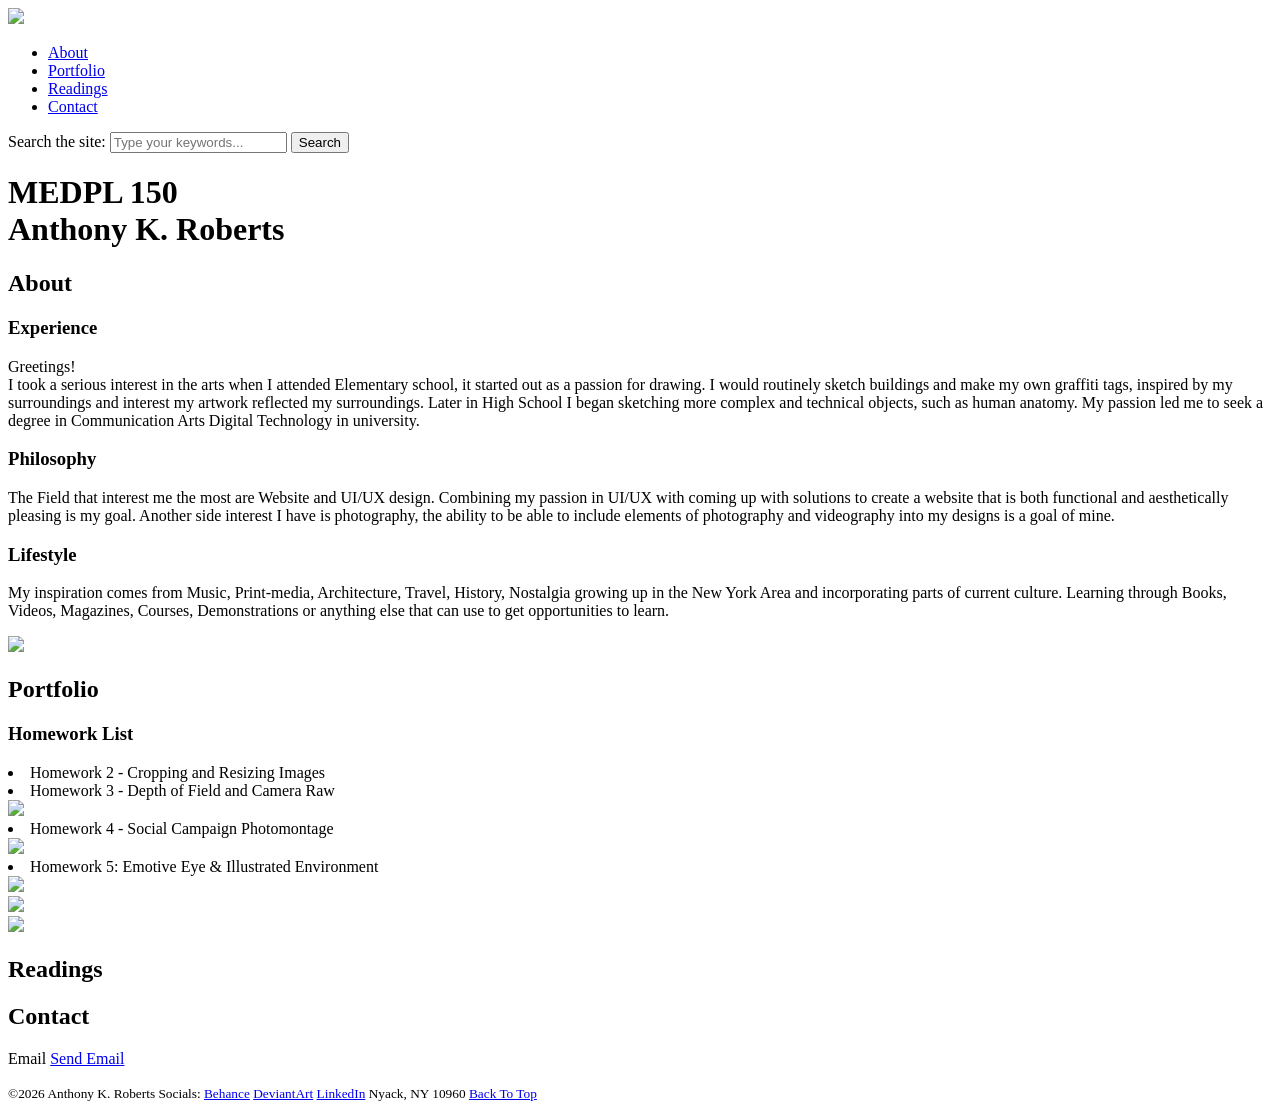
==== index.html @ c2a688b5 "Add files via upload" ====
<!DOCTYPE html>
<html lang="en">
<head>
    <meta charset="UTF-8">
    <meta name="viewport" content="width=device-width, initial-scale=1.0">
    <meta name="author" content="Anthony K. Roberts">
    <title>Anthony Roberts Webpage</title>
</head>
<body>
    <header>
        <img src="images/MEDPL150-logo.png">
        <nav>
            <ul>
                <li><a href="#about">About</a></li>
                <li><a href="#portfolio">Portfolio</a></li>
                <li><a href="#readings">Readings</a></li>
                <li><a href="#contact">Contact</a></li>
            </ul>
        </nav>
        <search>
            <form action="/search" method="GET">
                <label for="site-search">Search the site:</label>
                <input type="search" id="site-search" name="q" placeholder="Type your keywords..." required>
                <button type="submit">Search</button>
            </form>
        </search>
    </header>
        <h1>MEDPL 150 <br> Anthony K. Roberts</h1>
            <h2 id="about">About</h2>
                <h3>Experience</h3>
                <p>Greetings! <br> I took a serious interest in the arts when I attended Elementary school, it started out as a passion for drawing. I would routinely sketch buildings and make my own graffiti tags, inspired by my surroundings and interest my artwork reflected my surroundings. Later in High School I began sketching more complex and technical objects, such as human anatomy. My passion led me to seek a degree in Communication Arts Digital Technology in university.</p>
                <h3>Philosophy</h3>
                <p>The Field that interest me the most are Website and UI/UX design. Combining my passion in UI/UX with coming up with solutions to create a website that is both functional and aesthetically pleasing is my goal. Another side interest I have is photography, the ability to be able to include elements of photography and videography into my designs is a goal of mine.</p>
                <h3>Lifestyle</h3>
                <p>My inspiration comes from Music, Print-media, Architecture, Travel, History, Nostalgia growing up in the New York Area and incorporating parts of current culture. Learning through Books, Videos, Magazines, Courses, Demonstrations or anything else that can use to get opportunities to learn.</p>
                <img src="images/Profile-Pic_1.jpg" width="" height="">
            <h2 id="portfolio">Portfolio</h2>
                <h3>Homework List</h3>
                <li>Homework 2 - Cropping and Resizing Images</li>  <!--link to homework2.html-->
                <li>Homework 3 - Depth of Field and Camera Raw</li>
                <img src="images/camera-raw-blur_1.jpg" width="" height=""><br>
                <li>Homework 4 - Social Campaign Photomontage</li>
                <img src="images/photomontage-redo.jpg" width="" height=""><br>
                <li>Homework 5: Emotive Eye & Illustrated Environment</li>
                <img src="images/eye.jpg" width="" height=""><br>
                <img src="images/IMG_1920x1080_1.jpg" width="" height=""><br>
                <img src="images/illustrated-enviornment_1.jpg" width="" height=""><br>
            <h2 id="readings">Readings</h2>
            <h2 id="contact">Contact</h2>
                <p>Email <a href="mailto:kieron.roberts21@myhunter.cuny.edu">Send Email</a></p>
    <footer>
        <small> ©2026 Anthony K. Roberts Socials: <a href="https://www.behance.net/kieronroberts">Behance</a> <a href="https://www.deviantart.com/">DeviantArt</a> <a href="https://www.linkedin.com/in/kieronroberts">LinkedIn</a> Nyack, NY 10960 <a href="#top">Back To Top</a></small>
    </footer>
</body>
</html>
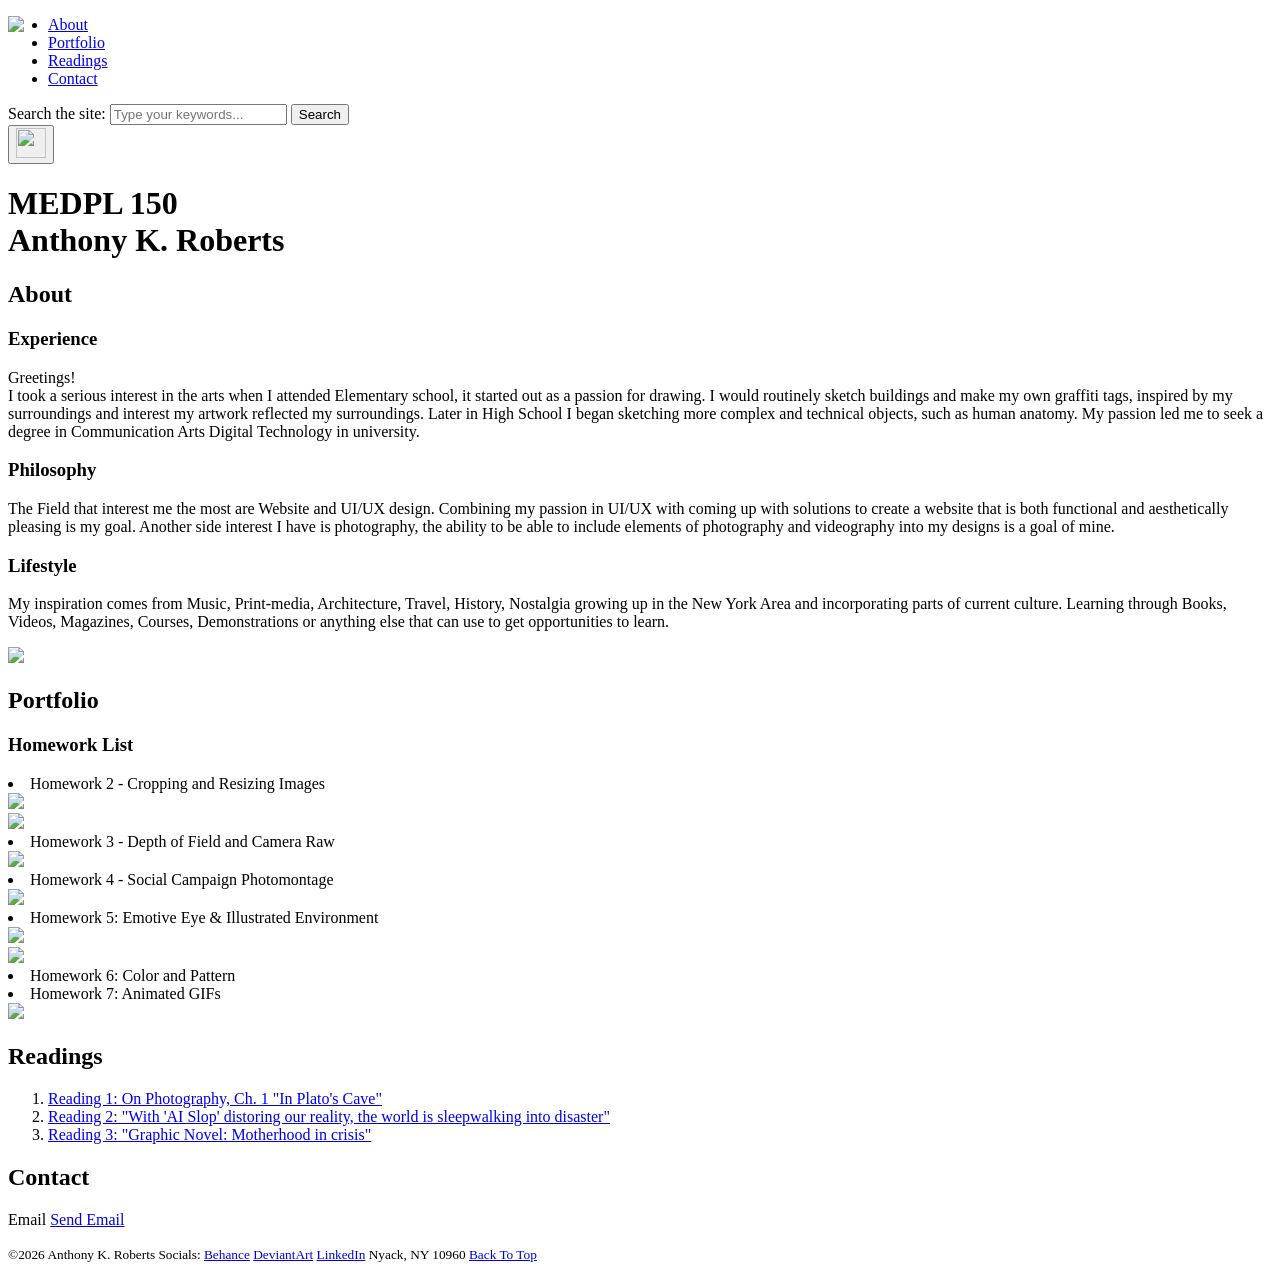
==== commit 1f94a977: "Add files via upload" ====
--- a/index.html
+++ b/index.html
@@ -4,11 +4,12 @@
     <meta charset="UTF-8">
     <meta name="viewport" content="width=device-width, initial-scale=1.0">
     <meta name="author" content="Anthony K. Roberts">
+    <link rel="stylesheet" href="style.css"/>
     <title>Anthony Roberts Webpage</title>
 </head>
 <body>
     <header>
-        <img src="images/MEDPL150-logo.png">
+        <img src="images/MEDPL150-logo.png" style="float:left;">
         <nav>
             <ul>
                 <li><a href="#about">About</a></li>
@@ -24,6 +25,7 @@
                 <button type="submit">Search</button>
             </form>
         </search>
+        <button onclick="topFunction()" id="myBtn" title="Go to top"><img src="images/chevron-top.png" width="30" height="30"></button>
     </header>
         <h1>MEDPL 150 <br> Anthony K. Roberts</h1>
             <h2 id="about">About</h2>
@@ -36,16 +38,26 @@
                 <img src="images/Profile-Pic_1.jpg" width="" height="">
             <h2 id="portfolio">Portfolio</h2>
                 <h3>Homework List</h3>
-                <li>Homework 2 - Cropping and Resizing Images</li>  <!--link to homework2.html-->
+                <li>Homework 2 - Cropping and Resizing Images</li>
+                <img src="images/IMG_5x7.jpg" width="" height=""><br>
+                <img src="images/IMG_1920x1080_1.jpg" width="" height=""><br>
                 <li>Homework 3 - Depth of Field and Camera Raw</li>
                 <img src="images/camera-raw-blur_1.jpg" width="" height=""><br>
                 <li>Homework 4 - Social Campaign Photomontage</li>
                 <img src="images/photomontage-redo.jpg" width="" height=""><br>
                 <li>Homework 5: Emotive Eye & Illustrated Environment</li>
                 <img src="images/eye.jpg" width="" height=""><br>
-                <img src="images/IMG_1920x1080_1.jpg" width="" height=""><br>
                 <img src="images/illustrated-enviornment_1.jpg" width="" height=""><br>
+                <li>Homework 6: Color and Pattern</li>
+                <li>Homework 7: Animated GIFs</li>
+                <img src="images/Eye-blink-Recovered.gif"><br>
             <h2 id="readings">Readings</h2>
+                <ol>
+                    <li><a href="Week1-HW.html">Reading 1: On Photography, Ch. 1 "In Plato's Cave"</a></li>
+                    <li><a href="Week2-HW.html">Reading 2: "With 'AI Slop' distoring our reality, the world is sleepwalking into disaster"</a></li>
+                    <li><a href="Week3-HW.html">Reading 3: "Graphic Novel: Motherhood in crisis"</a></li>
+                    
+               </ol>
             <h2 id="contact">Contact</h2>
                 <p>Email <a href="mailto:kieron.roberts21@myhunter.cuny.edu">Send Email</a></p>
     <footer>
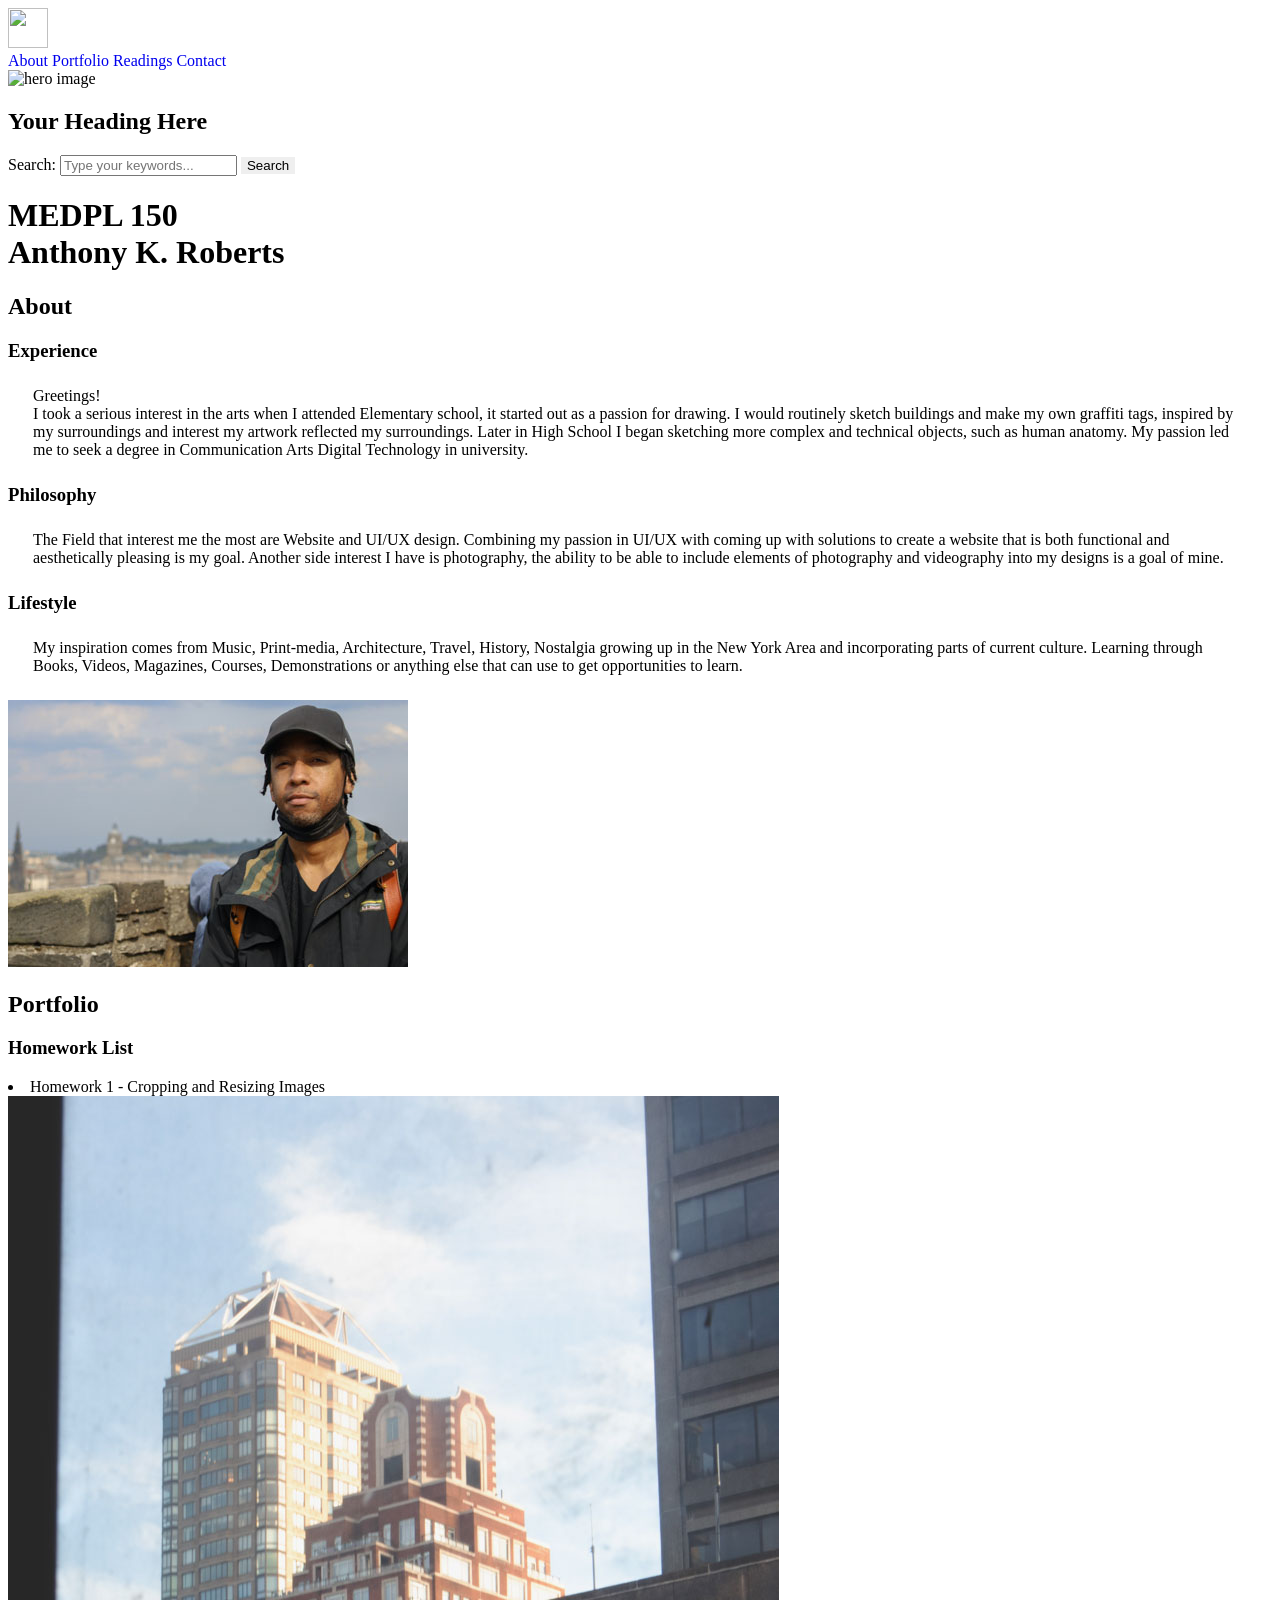
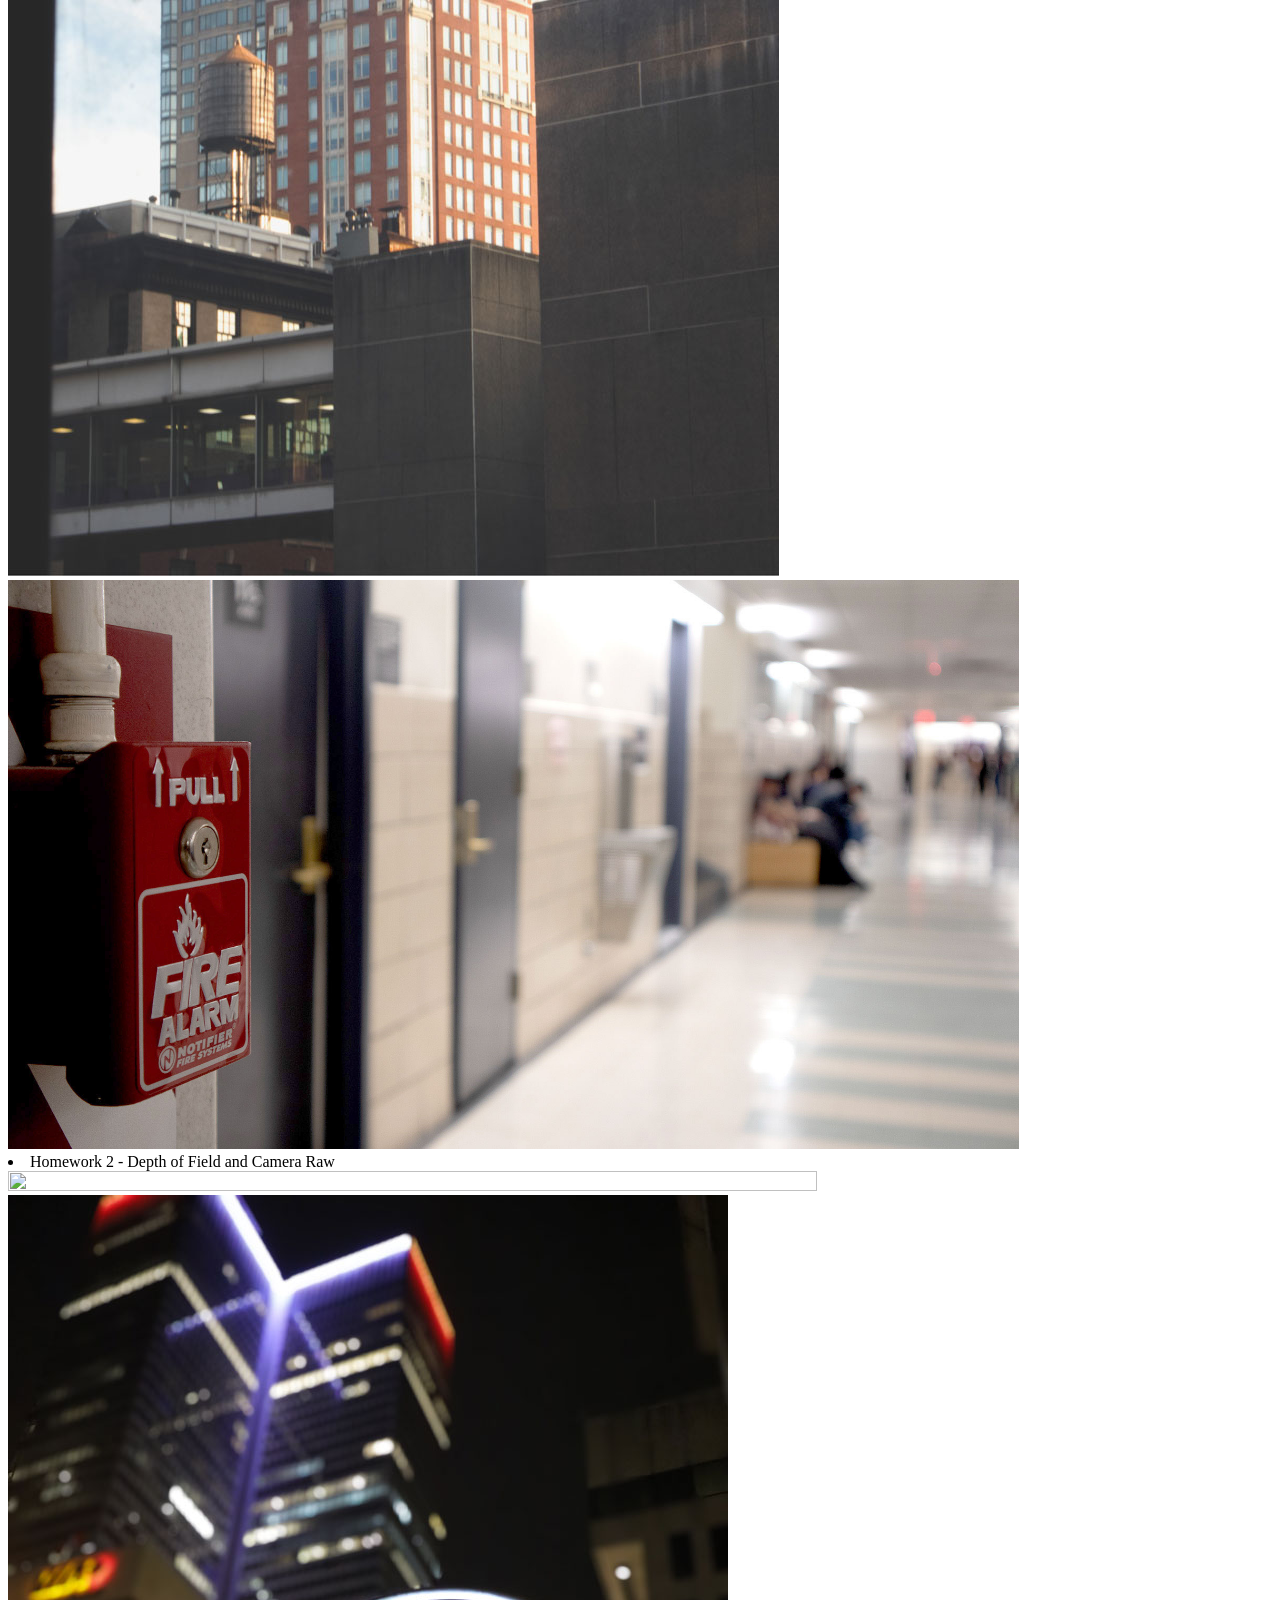
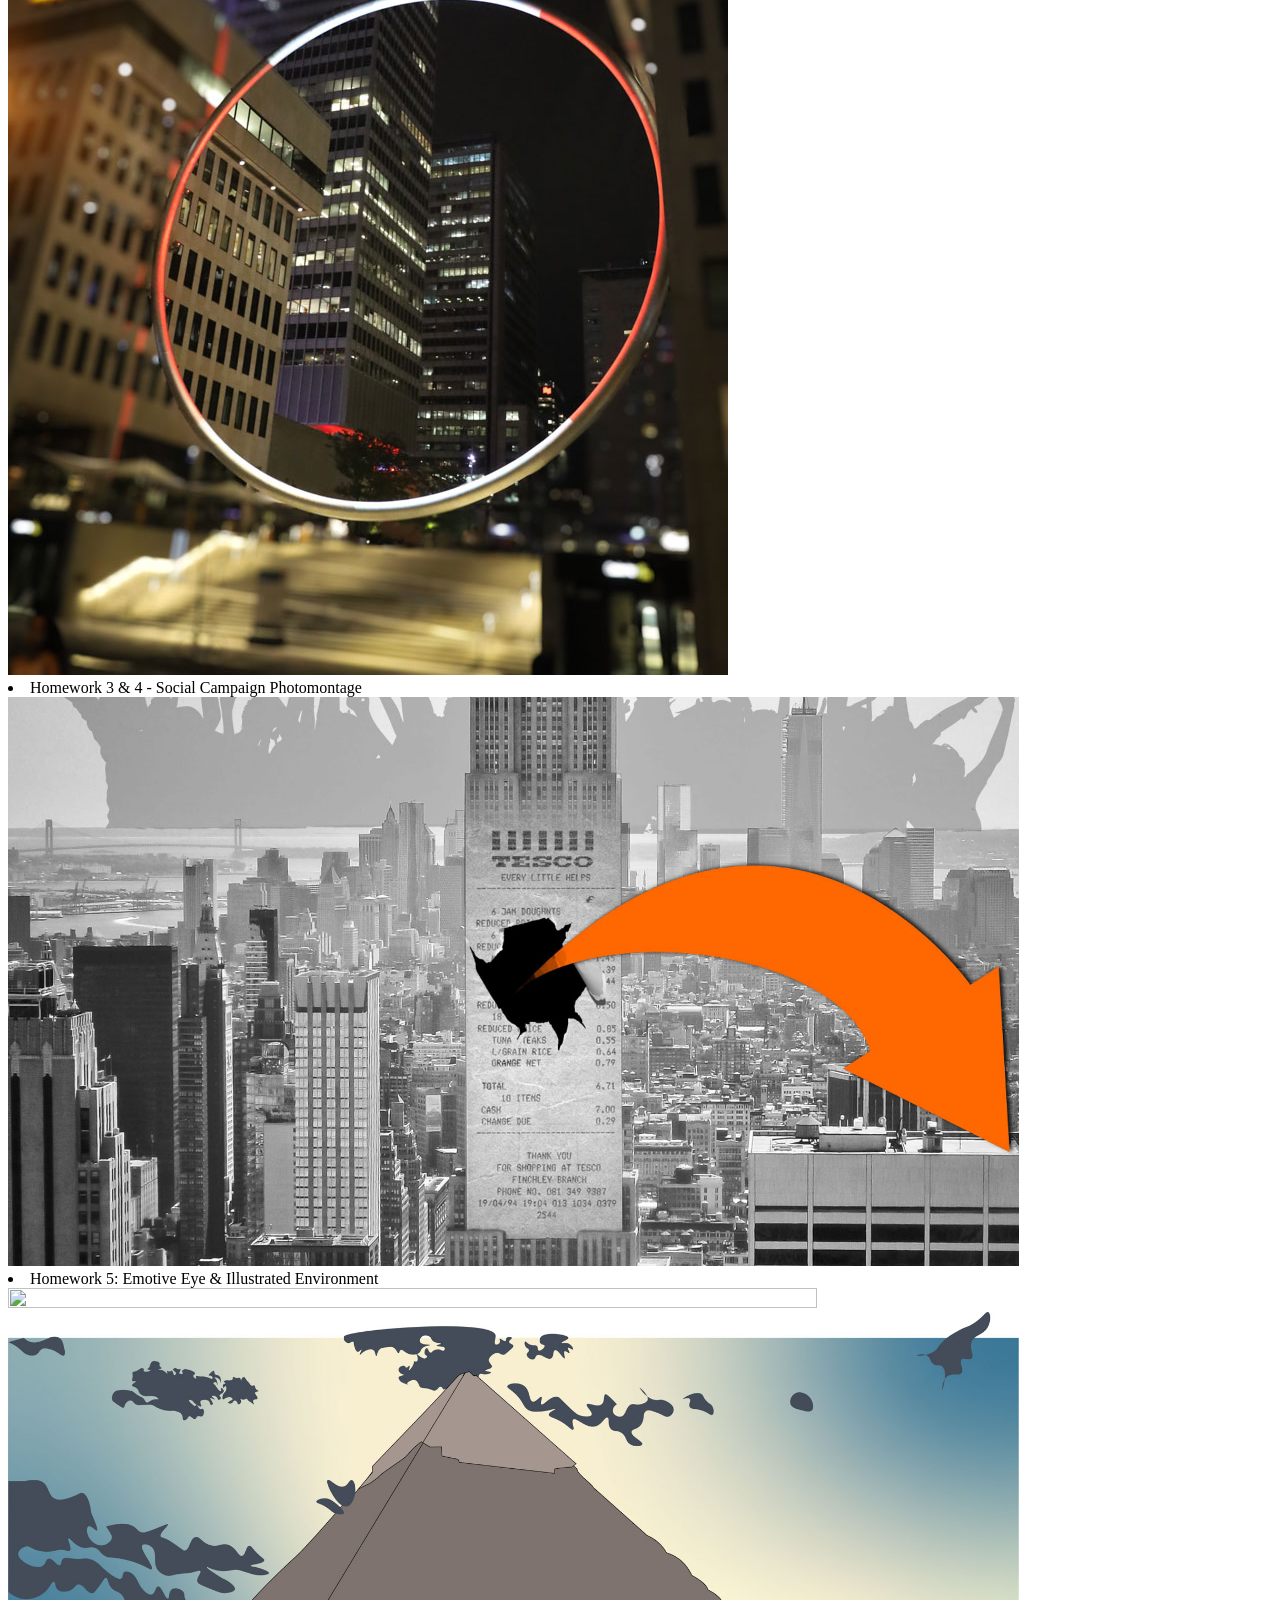
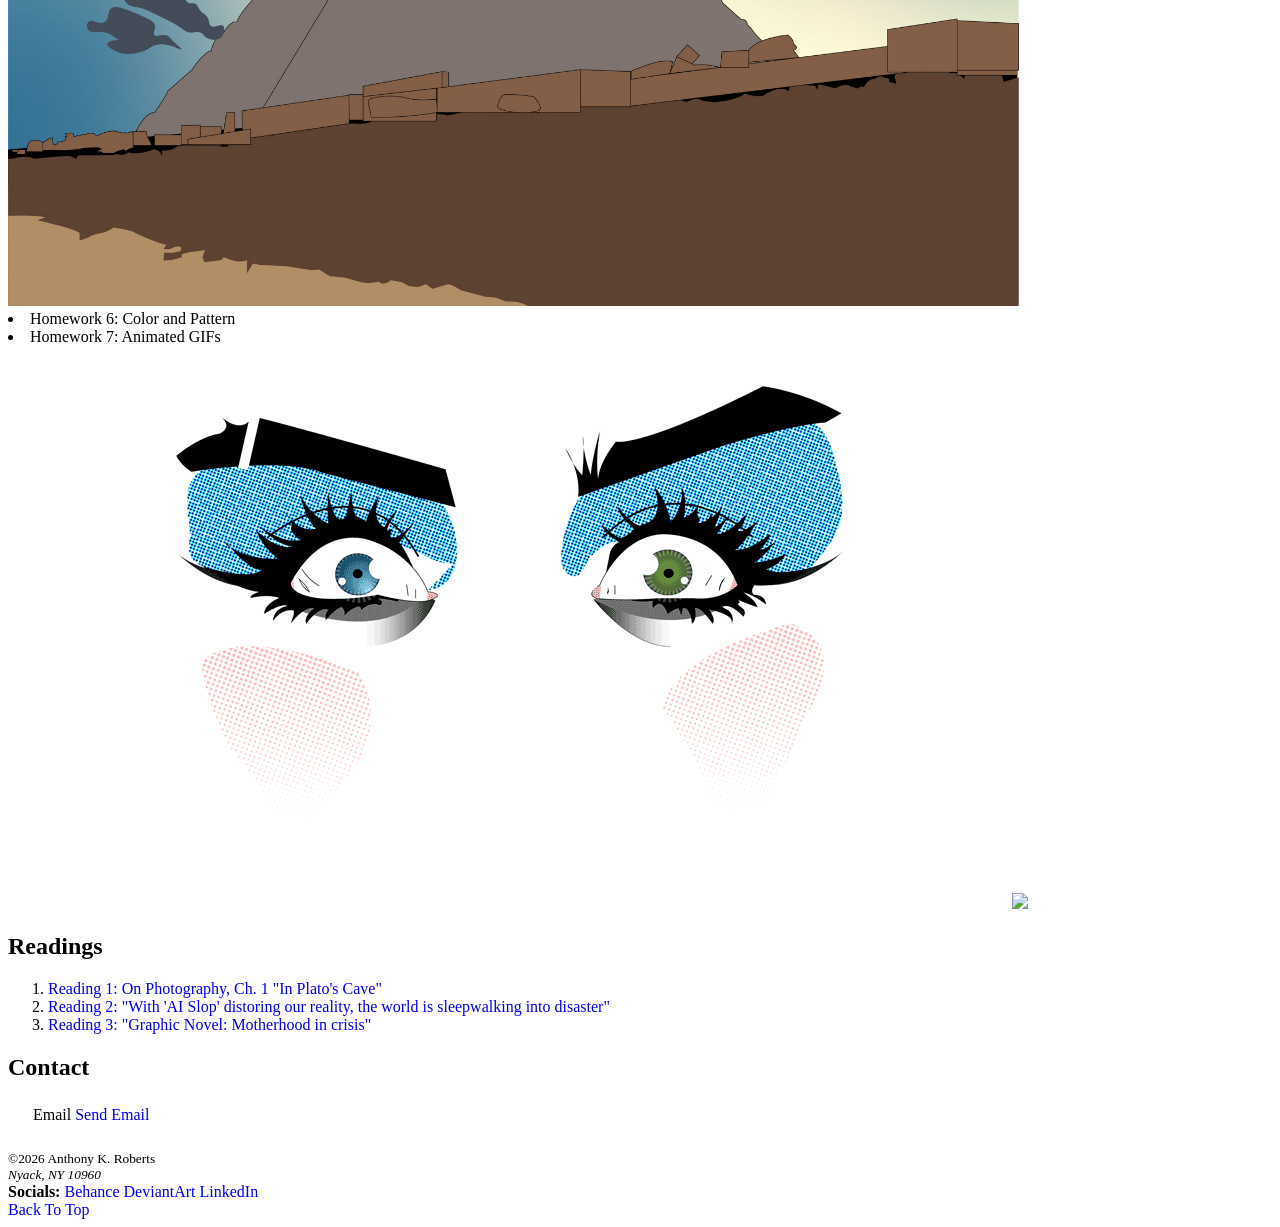
==== commit 287f4aa4: "Add files via upload" ====
--- a/index.html
+++ b/index.html
@@ -5,52 +5,72 @@
     <meta name="viewport" content="width=device-width, initial-scale=1.0">
     <meta name="author" content="Anthony K. Roberts">
     <link rel="stylesheet" href="style.css"/>
-    <title>Anthony Roberts Webpage</title>
+    <title>Anthony Roberts MEDPL 150</title>
 </head>
 <body>
-    <header>
-        <img src="images/MEDPL150-logo.png" style="float:left;">
-        <nav>
-            <ul>
-                <li><a href="#about">About</a></li>
-                <li><a href="#portfolio">Portfolio</a></li>
-                <li><a href="#readings">Readings</a></li>
-                <li><a href="#contact">Contact</a></li>
-            </ul>
-        </nav>
+    <header class="main-header">
+            <img src="images/logo-letter.svg" width="40px" height="40px">
+            <nav>
+                <ul>
+                    <li><a href="#about">About</a></li>
+                    <li><a href="#portfolio">Portfolio</a></li>
+                    <li><a href="#readings">Readings</a></li>
+                    <li><a href="#contact">Contact</a></li>
+                </ul>
+            </nav>
+        <div class="hero-container">
+            <img src="your-image.jpg" alt="hero image" class="bg-image">
+                <div class="overlay-text">
+                    <h2>Your Heading Here</h2>
+                </div>
+        </div>
         <search>
             <form action="/search" method="GET">
-                <label for="site-search">Search the site:</label>
+                <label for="site-search">Search:</label>
                 <input type="search" id="site-search" name="q" placeholder="Type your keywords..." required>
                 <button type="submit">Search</button>
             </form>
         </search>
-        <button onclick="topFunction()" id="myBtn" title="Go to top"><img src="images/chevron-top.png" width="30" height="30"></button>
     </header>
-        <h1>MEDPL 150 <br> Anthony K. Roberts</h1>
-            <h2 id="about">About</h2>
-                <h3>Experience</h3>
-                <p>Greetings! <br> I took a serious interest in the arts when I attended Elementary school, it started out as a passion for drawing. I would routinely sketch buildings and make my own graffiti tags, inspired by my surroundings and interest my artwork reflected my surroundings. Later in High School I began sketching more complex and technical objects, such as human anatomy. My passion led me to seek a degree in Communication Arts Digital Technology in university.</p>
-                <h3>Philosophy</h3>
-                <p>The Field that interest me the most are Website and UI/UX design. Combining my passion in UI/UX with coming up with solutions to create a website that is both functional and aesthetically pleasing is my goal. Another side interest I have is photography, the ability to be able to include elements of photography and videography into my designs is a goal of mine.</p>
-                <h3>Lifestyle</h3>
-                <p>My inspiration comes from Music, Print-media, Architecture, Travel, History, Nostalgia growing up in the New York Area and incorporating parts of current culture. Learning through Books, Videos, Magazines, Courses, Demonstrations or anything else that can use to get opportunities to learn.</p>
-                <img src="images/Profile-Pic_1.jpg" width="" height="">
-            <h2 id="portfolio">Portfolio</h2>
-                <h3>Homework List</h3>
-                <li>Homework 2 - Cropping and Resizing Images</li>
-                <img src="images/IMG_5x7.jpg" width="" height=""><br>
-                <img src="images/IMG_1920x1080_1.jpg" width="" height=""><br>
-                <li>Homework 3 - Depth of Field and Camera Raw</li>
-                <img src="images/camera-raw-blur_1.jpg" width="" height=""><br>
-                <li>Homework 4 - Social Campaign Photomontage</li>
-                <img src="images/photomontage-redo.jpg" width="" height=""><br>
-                <li>Homework 5: Emotive Eye & Illustrated Environment</li>
-                <img src="images/eye.jpg" width="" height=""><br>
-                <img src="images/illustrated-enviornment_1.jpg" width="" height=""><br>
-                <li>Homework 6: Color and Pattern</li>
-                <li>Homework 7: Animated GIFs</li>
-                <img src="images/Eye-blink-Recovered.gif"><br>
+     <button onclick="topFunction()" id="myBtn" title="Go to top"><img src="images/chevron-top.png" width="30" height="30"></button>
+        <script>
+        let mybutton = document.getElementById("myBtn");
+        window.onscroll = function() {scrollFunction()};
+        function scrollFunction() {if (document.body.scrollTop > 20 || document.documentElement.scrollTop > 20) {mybutton.style.display = "block";
+        } else { mybutton.style.display = "none";}
+    }
+    function topFunction() {
+        document.body.scrollTop = 0;
+        document.documentElement.scrollTop = 0;
+        document.documentElement.scrollTop = 0;
+    }
+        </script>
+            <h1>MEDPL 150 <br> Anthony K. Roberts</h1>
+                <h2 id="about">About</h2>
+                    <h3>Experience</h3>
+                    <p>Greetings! <br> I took a serious interest in the arts when I attended Elementary school, it started out as a passion for drawing. I would routinely sketch buildings and make my own graffiti tags, inspired by my surroundings and interest my artwork reflected my surroundings. Later in High School I began sketching more complex and technical objects, such as human anatomy. My passion led me to seek a degree in Communication Arts Digital Technology in university.</p>
+                    <h3>Philosophy</h3>
+                    <p>The Field that interest me the most are Website and UI/UX design. Combining my passion in UI/UX with coming up with solutions to create a website that is both functional and aesthetically pleasing is my goal. Another side interest I have is photography, the ability to be able to include elements of photography and videography into my designs is a goal of mine.</p>
+                    <h3>Lifestyle</h3>
+                    <p>My inspiration comes from Music, Print-media, Architecture, Travel, History, Nostalgia growing up in the New York Area and incorporating parts of current culture. Learning through Books, Videos, Magazines, Courses, Demonstrations or anything else that can use to get opportunities to learn.</p>
+                    <img src="images/Profile-Pic_1.jpg" width="" height="">
+                <h2 id="portfolio">Portfolio</h2>
+                    <h3>Homework List</h3>
+                    <li>Homework 1 - Cropping and Resizing Images</li>
+                    <img src="images/IMG_5x7.jpg" width="" height=""><br>
+                    <img src="images/IMG_1920x1080_1.jpg" width="80%" height="80%"><br>
+                    <li>Homework 2 - Depth of Field and Camera Raw</li>
+                    <img src="images/DepthofField-Shallow.jpg" width="80%" height="80%"><br>
+                    <img src="images/camera-raw-blur_1.jpg" width="" height=""><br>
+                    <li>Homework 3 & 4 - Social Campaign Photomontage</li>
+                    <img src="images/photomontage-redo.jpg" width="80%" height="80%"><br>
+                    <li>Homework 5: Emotive Eye & Illustrated Environment</li>
+                    <img src="images/eye.jpg" width="80%" height="80%"><br>
+                    <img src="images/illustrated-enviornment_1.jpg" width="80%" height="80%"><br>
+                    <li>Homework 6: Color and Pattern</li>
+                    <li>Homework 7: Animated GIFs</li>
+                    <img src="images/Eye-blink-Recovered.gif">
+                    <img src="images/Volleyball-puppet.gif"><br>
             <h2 id="readings">Readings</h2>
                 <ol>
                     <li><a href="Week1-HW.html">Reading 1: On Photography, Ch. 1 "In Plato's Cave"</a></li>
@@ -61,7 +81,15 @@
             <h2 id="contact">Contact</h2>
                 <p>Email <a href="mailto:kieron.roberts21@myhunter.cuny.edu">Send Email</a></p>
     <footer>
-        <small> ©2026 Anthony K. Roberts Socials: <a href="https://www.behance.net/kieronroberts">Behance</a> <a href="https://www.deviantart.com/">DeviantArt</a> <a href="https://www.linkedin.com/in/kieronroberts">LinkedIn</a> Nyack, NY 10960 <a href="#top">Back To Top</a></small>
+        <div class="footer-column">
+            <small> ©2026 Anthony K. Roberts <address>Nyack, NY 10960</address> </small>
+        </div>
+        <div class="footer-column">
+            <b>Socials:</b> <a href="https://www.behance.net/kieronroberts">Behance</a> <a href="https://www.deviantart.com/">DeviantArt</a> <a href="https://www.linkedin.com/in/kieronroberts">LinkedIn</a>
+        </div>
+        <div class="footer-column">
+            <a href="#top">Back To Top</a>
+        </div>
     </footer>
 </body>
 </html>
--- a/style.css
+++ b/style.css
@@ -0,0 +1,22 @@
+p  {
+    margin: 25px;
+}
+
+a:link  {
+    text-decoration: none;
+}
+
+ul  {
+    list-style-type: none;
+    margin: 0;
+    padding: 0;
+}
+
+nav li  {
+    display: inline;
+}
+
+button {
+    border: none;
+    color: none; <--notworking-->
+}
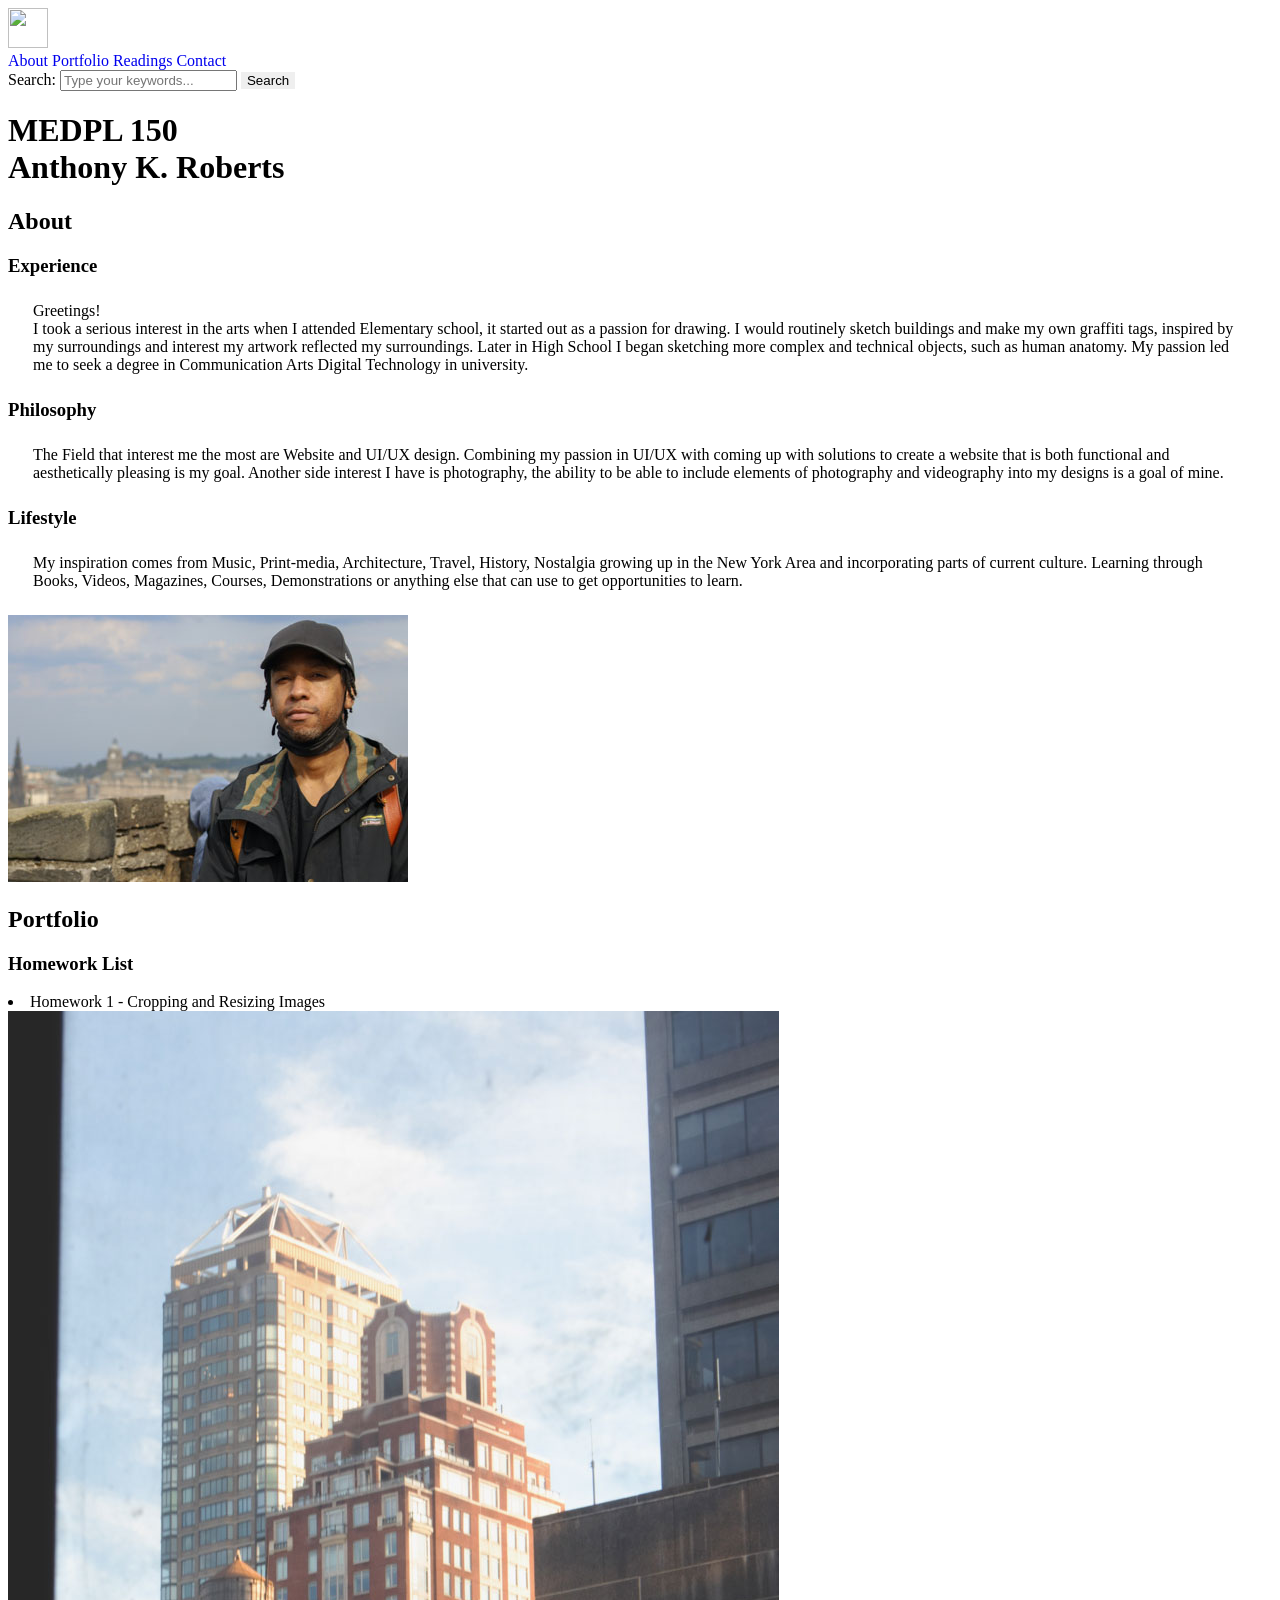
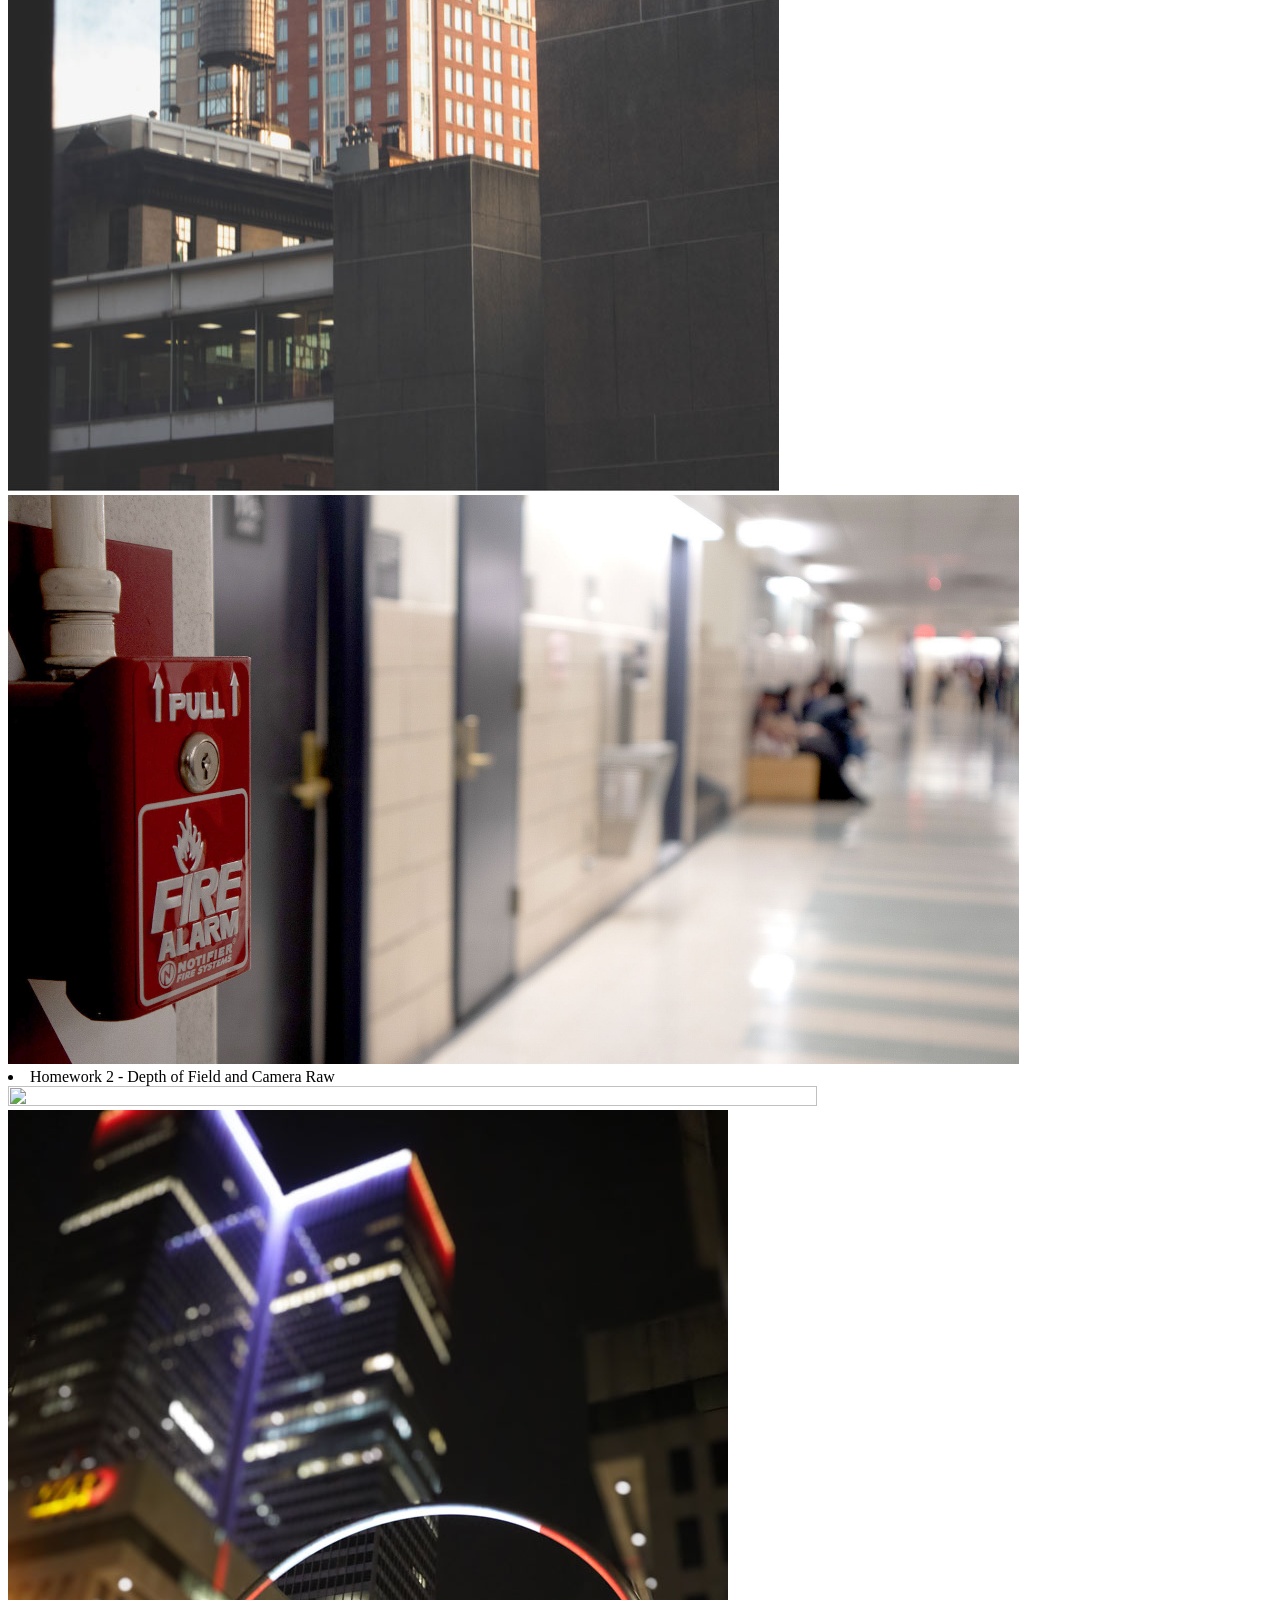
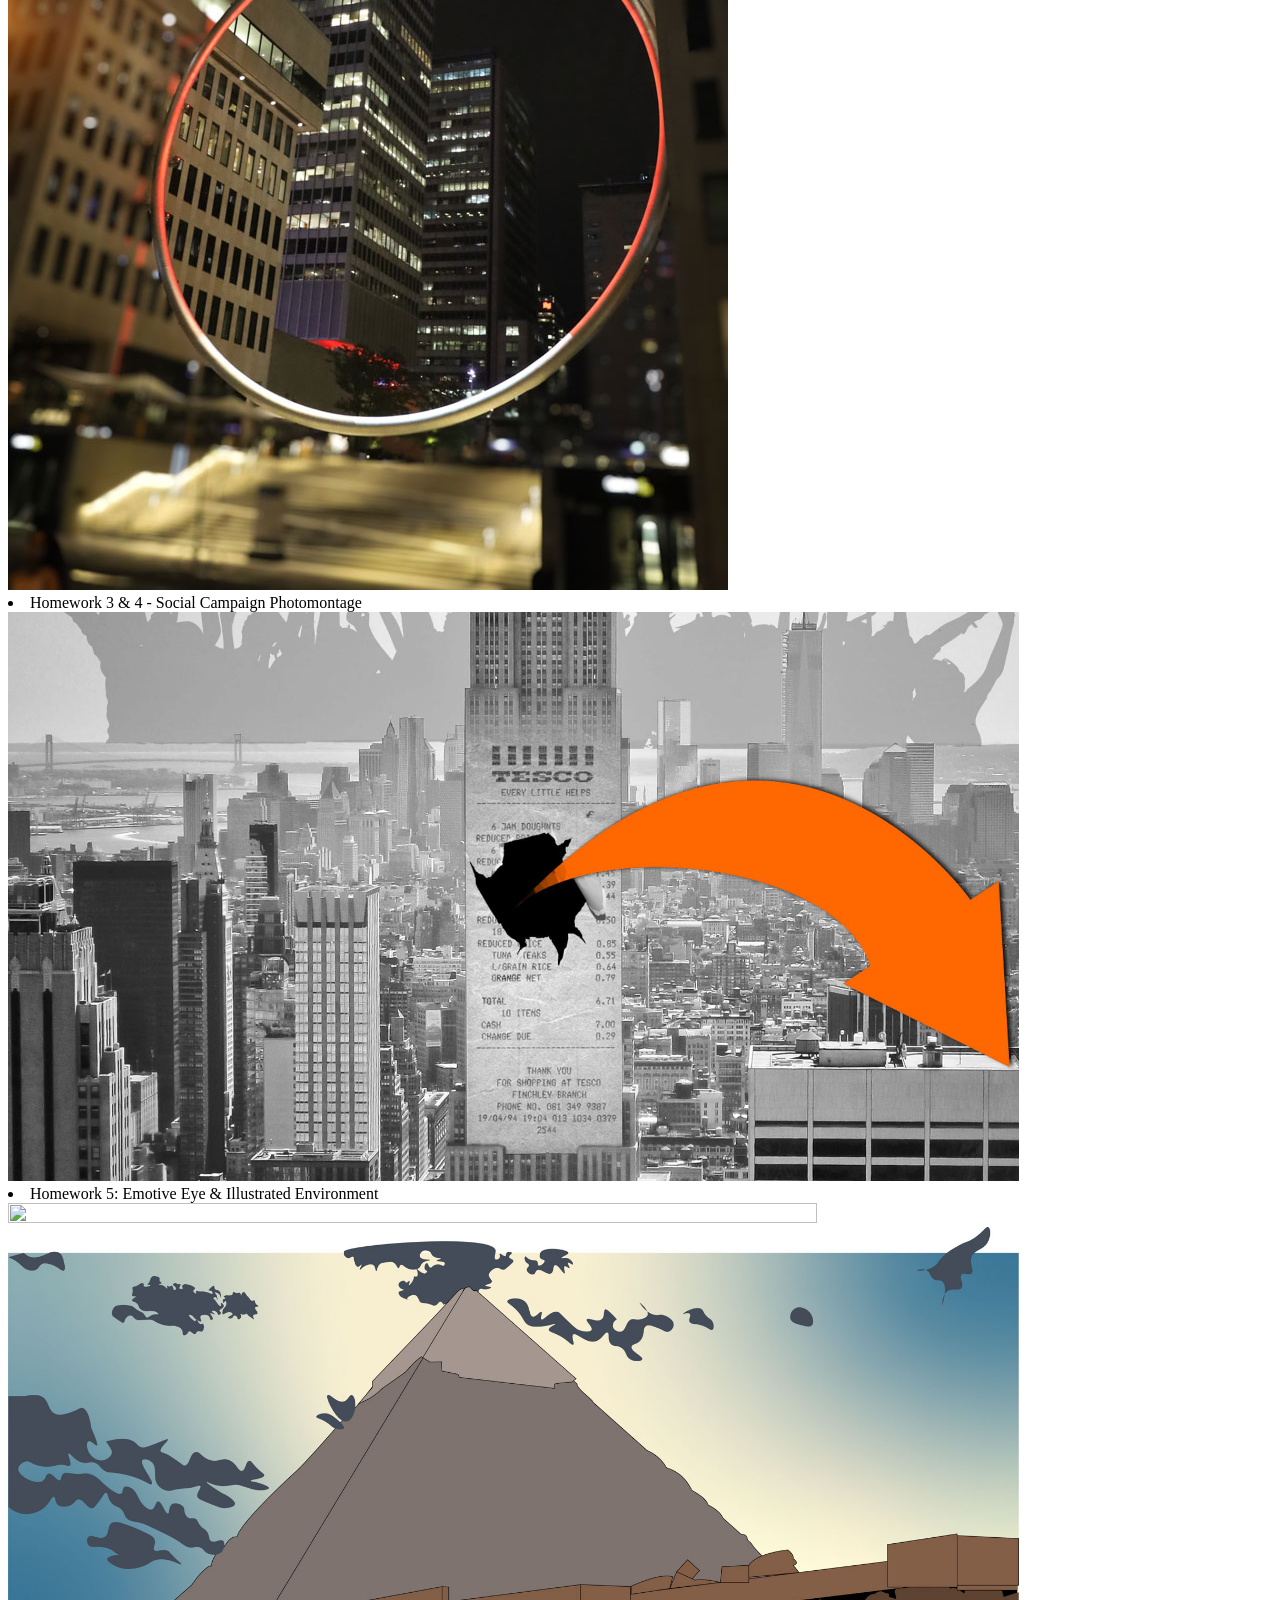
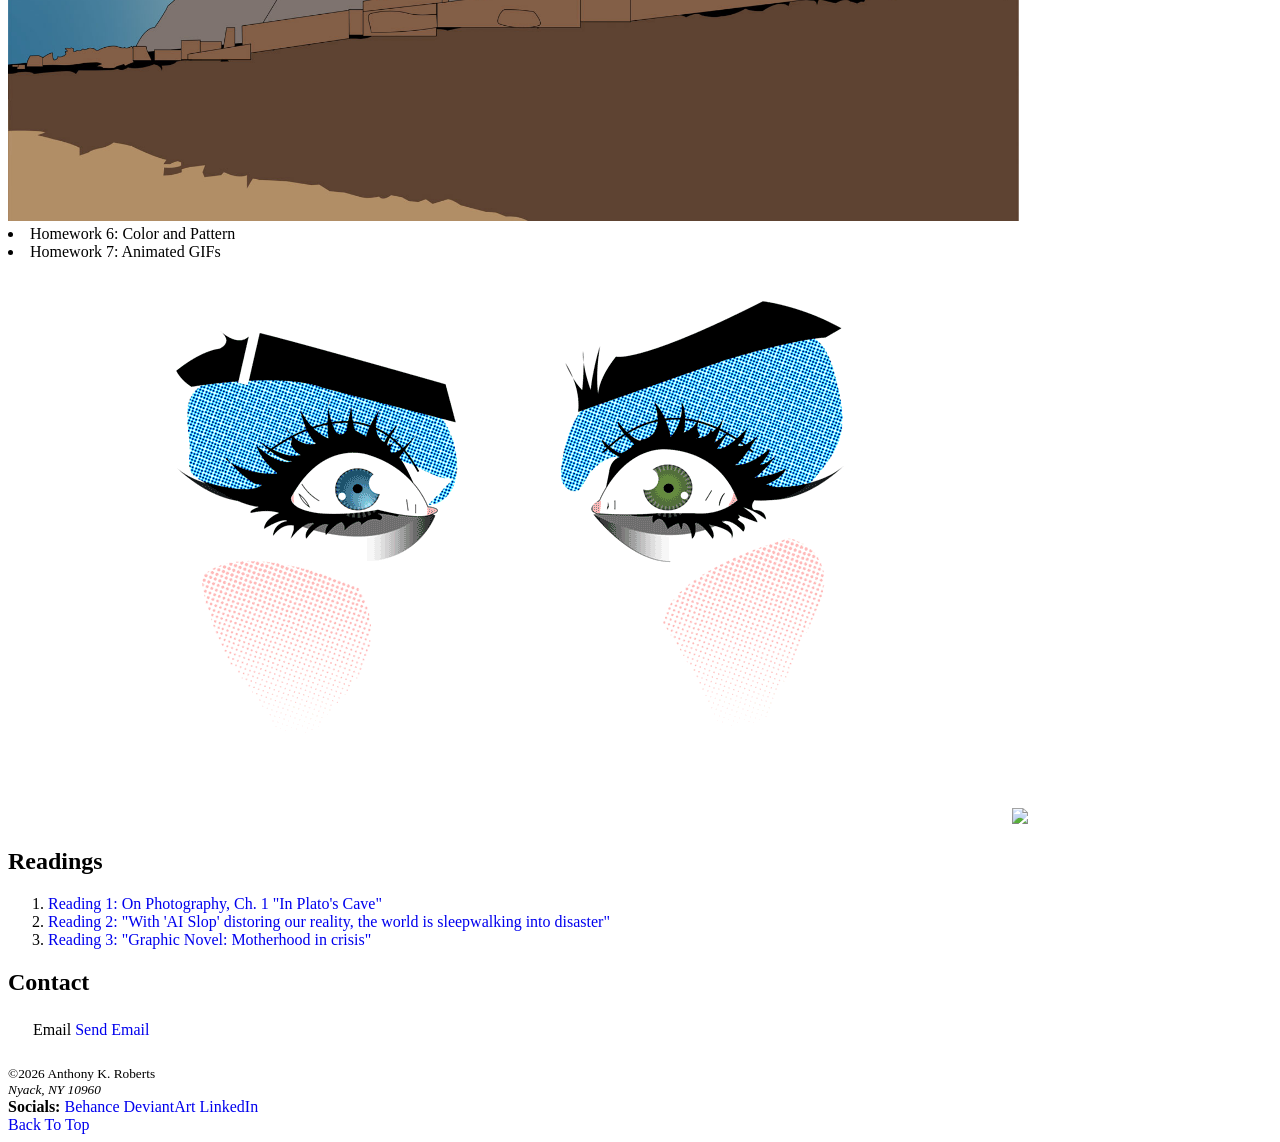
==== commit 8a524378: "Add files via upload" ====
--- a/index.html
+++ b/index.html
@@ -18,12 +18,6 @@
                     <li><a href="#contact">Contact</a></li>
                 </ul>
             </nav>
-        <div class="hero-container">
-            <img src="your-image.jpg" alt="hero image" class="bg-image">
-                <div class="overlay-text">
-                    <h2>Your Heading Here</h2>
-                </div>
-        </div>
         <search>
             <form action="/search" method="GET">
                 <label for="site-search">Search:</label>
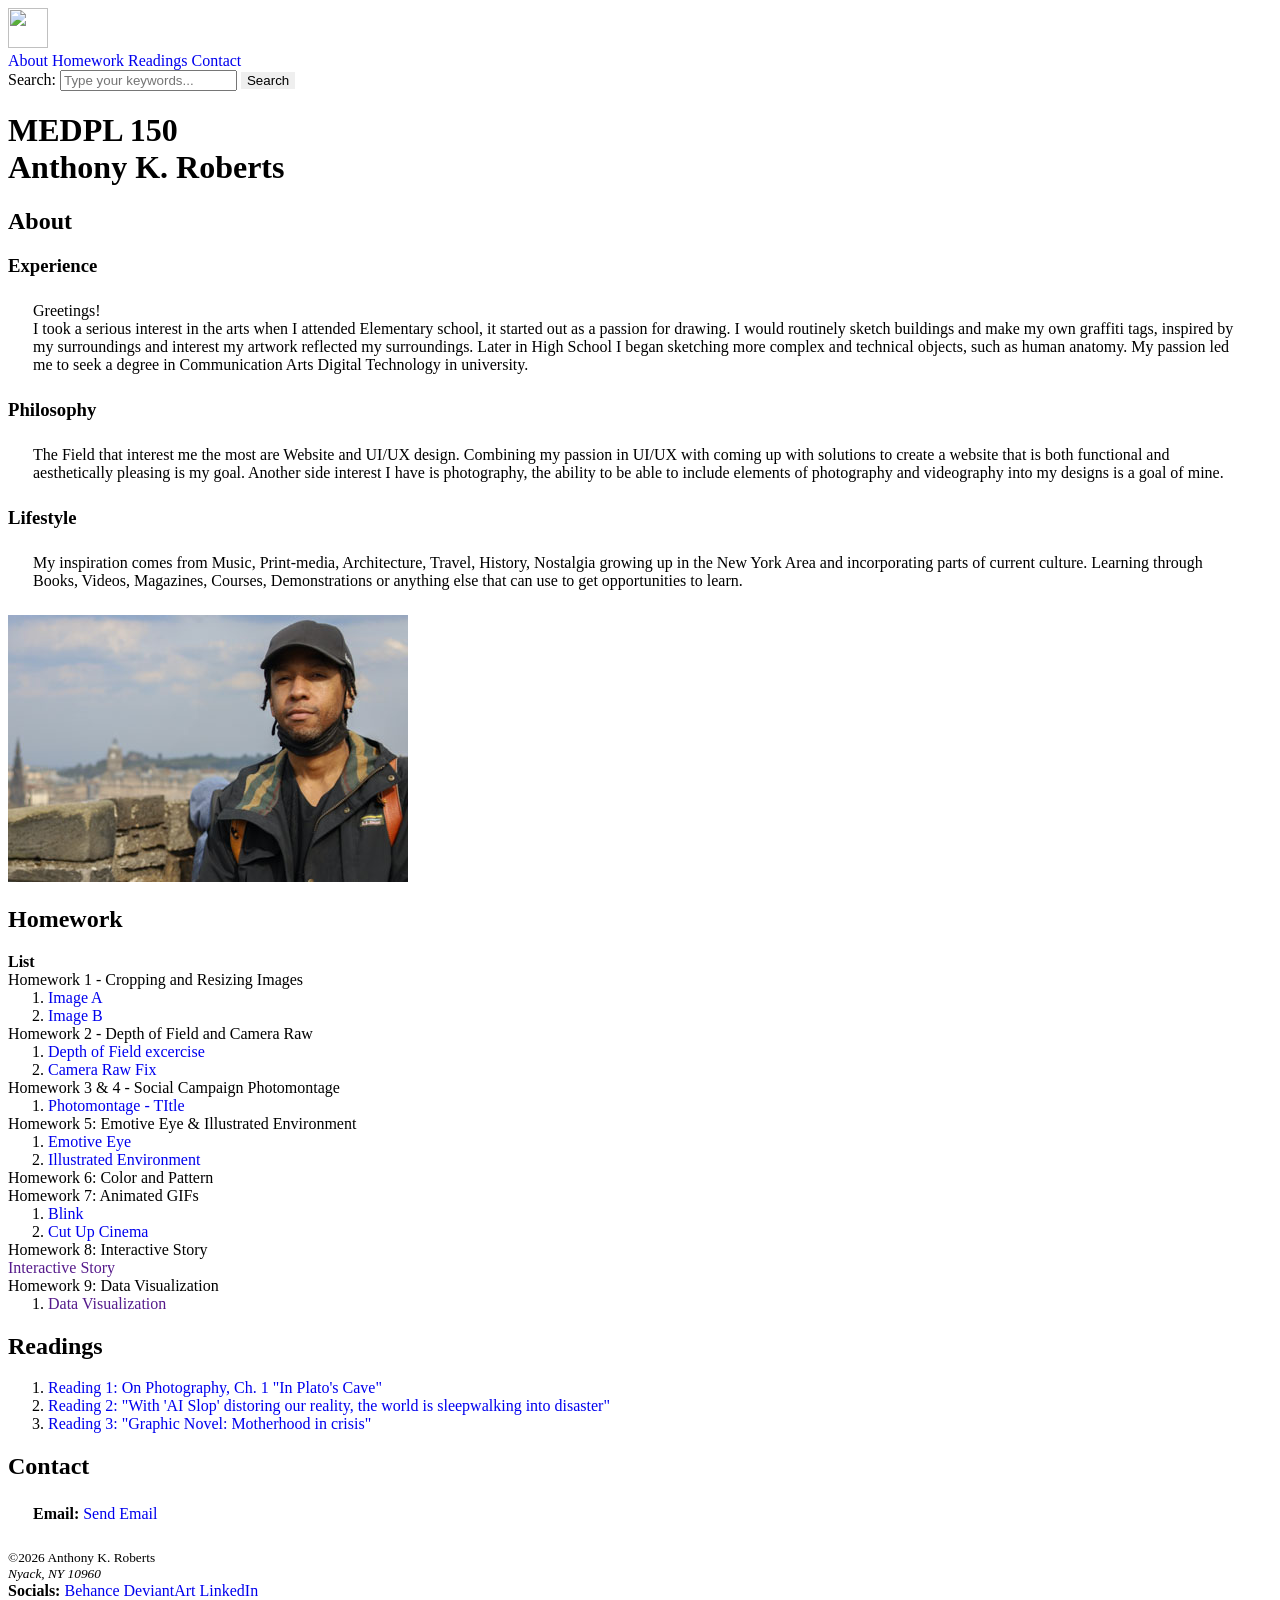
==== commit cd10c1f7: "Add files via upload" ====
--- a/index.html
+++ b/index.html
@@ -13,7 +13,7 @@
             <nav>
                 <ul>
                     <li><a href="#about">About</a></li>
-                    <li><a href="#portfolio">Portfolio</a></li>
+                    <li><a href="#Homework">Homework</a></li>
                     <li><a href="#readings">Readings</a></li>
                     <li><a href="#contact">Contact</a></li>
                 </ul>
@@ -42,38 +42,58 @@
             <h1>MEDPL 150 <br> Anthony K. Roberts</h1>
                 <h2 id="about">About</h2>
                     <h3>Experience</h3>
+                    <div class="practice">
                     <p>Greetings! <br> I took a serious interest in the arts when I attended Elementary school, it started out as a passion for drawing. I would routinely sketch buildings and make my own graffiti tags, inspired by my surroundings and interest my artwork reflected my surroundings. Later in High School I began sketching more complex and technical objects, such as human anatomy. My passion led me to seek a degree in Communication Arts Digital Technology in university.</p>
+                    </div>
                     <h3>Philosophy</h3>
                     <p>The Field that interest me the most are Website and UI/UX design. Combining my passion in UI/UX with coming up with solutions to create a website that is both functional and aesthetically pleasing is my goal. Another side interest I have is photography, the ability to be able to include elements of photography and videography into my designs is a goal of mine.</p>
                     <h3>Lifestyle</h3>
                     <p>My inspiration comes from Music, Print-media, Architecture, Travel, History, Nostalgia growing up in the New York Area and incorporating parts of current culture. Learning through Books, Videos, Magazines, Courses, Demonstrations or anything else that can use to get opportunities to learn.</p>
                     <img src="images/Profile-Pic_1.jpg" width="" height="">
-                <h2 id="portfolio">Portfolio</h2>
-                    <h3>Homework List</h3>
-                    <li>Homework 1 - Cropping and Resizing Images</li>
-                    <img src="images/IMG_5x7.jpg" width="" height=""><br>
-                    <img src="images/IMG_1920x1080_1.jpg" width="80%" height="80%"><br>
-                    <li>Homework 2 - Depth of Field and Camera Raw</li>
-                    <img src="images/DepthofField-Shallow.jpg" width="80%" height="80%"><br>
-                    <img src="images/camera-raw-blur_1.jpg" width="" height=""><br>
-                    <li>Homework 3 & 4 - Social Campaign Photomontage</li>
-                    <img src="images/photomontage-redo.jpg" width="80%" height="80%"><br>
-                    <li>Homework 5: Emotive Eye & Illustrated Environment</li>
-                    <img src="images/eye.jpg" width="80%" height="80%"><br>
-                    <img src="images/illustrated-enviornment_1.jpg" width="80%" height="80%"><br>
-                    <li>Homework 6: Color and Pattern</li>
-                    <li>Homework 7: Animated GIFs</li>
-                    <img src="images/Eye-blink-Recovered.gif">
-                    <img src="images/Volleyball-puppet.gif"><br>
+                <h2 id="Homework">Homework</h2>
+                <strong>List</strong>
+                    <ul>
+                        <li>Homework 1 - Cropping and Resizing Images</li>
+                            <ol>
+                                <li><a href="images/IMG_5x7.jpg" target="_blank">Image A</a></li>
+                                <li><a href="images/IMG_1920x1080_1.jpg" target="_blank">Image B</a></li>        
+                            </ol>
+                        <li>Homework 2 - Depth of Field and Camera Raw</li>
+                            <ol>
+                                <li><a href="images/DepthofField-Shallow.jpg" target="_blank">Depth of Field excercise</a></li>
+                                <li><a href="images/camera-raw-blur_1.jpg" target="_blank">Camera Raw Fix</a></li>
+                            </ol>
+                        <li>Homework 3 & 4 - Social Campaign Photomontage</li>
+                            <ol>
+                                <li><a href="images/photomontage-redo.jpg" target="_blank">Photomontage - TItle</a></li>
+                            </ol>
+                        <li>Homework 5: Emotive Eye & Illustrated Environment</li>
+                            <ol>
+                                <li><a href="images/eye.jpg" target="_blank">Emotive Eye</a></li>
+                                <li><a href="images/illustrated-enviornment_1.jpg" target="_blank">Illustrated Environment</a></li>
+                            </ol>
+                        <li>Homework 6: Color and Pattern</li>
+                        <li>Homework 7: Animated GIFs</li>
+                            <ol>
+                                <li><a href="images/Eye-blink-Recovered.gif" target="_blank">Blink</a></li>
+                                <li><a href="images/Volleyball-puppet.gif" target="_blank">Cut Up Cinema</a></li>
+                            </ol>
+                        <li>Homework 8: Interactive Story</li>
+                                <li><a href="" target="_blank">Interactive Story</a></li>
+                            </ol>
+                        <li>Homework 9: Data Visualization</li>  
+                            <ol>
+                        <li><a href="" target="_blank">Data Visualization</a></li>
+                            </ol>
+                    </ul>
             <h2 id="readings">Readings</h2>
                 <ol>
                     <li><a href="Week1-HW.html">Reading 1: On Photography, Ch. 1 "In Plato's Cave"</a></li>
                     <li><a href="Week2-HW.html">Reading 2: "With 'AI Slop' distoring our reality, the world is sleepwalking into disaster"</a></li>
                     <li><a href="Week3-HW.html">Reading 3: "Graphic Novel: Motherhood in crisis"</a></li>
-                    
                </ol>
             <h2 id="contact">Contact</h2>
-                <p>Email <a href="mailto:kieron.roberts21@myhunter.cuny.edu">Send Email</a></p>
+                <p><b>Email:</b> <a href="mailto:kieron.roberts21@myhunter.cuny.edu">Send Email</a></p>
     <footer>
         <div class="footer-column">
             <small> ©2026 Anthony K. Roberts <address>Nyack, NY 10960</address> </small>
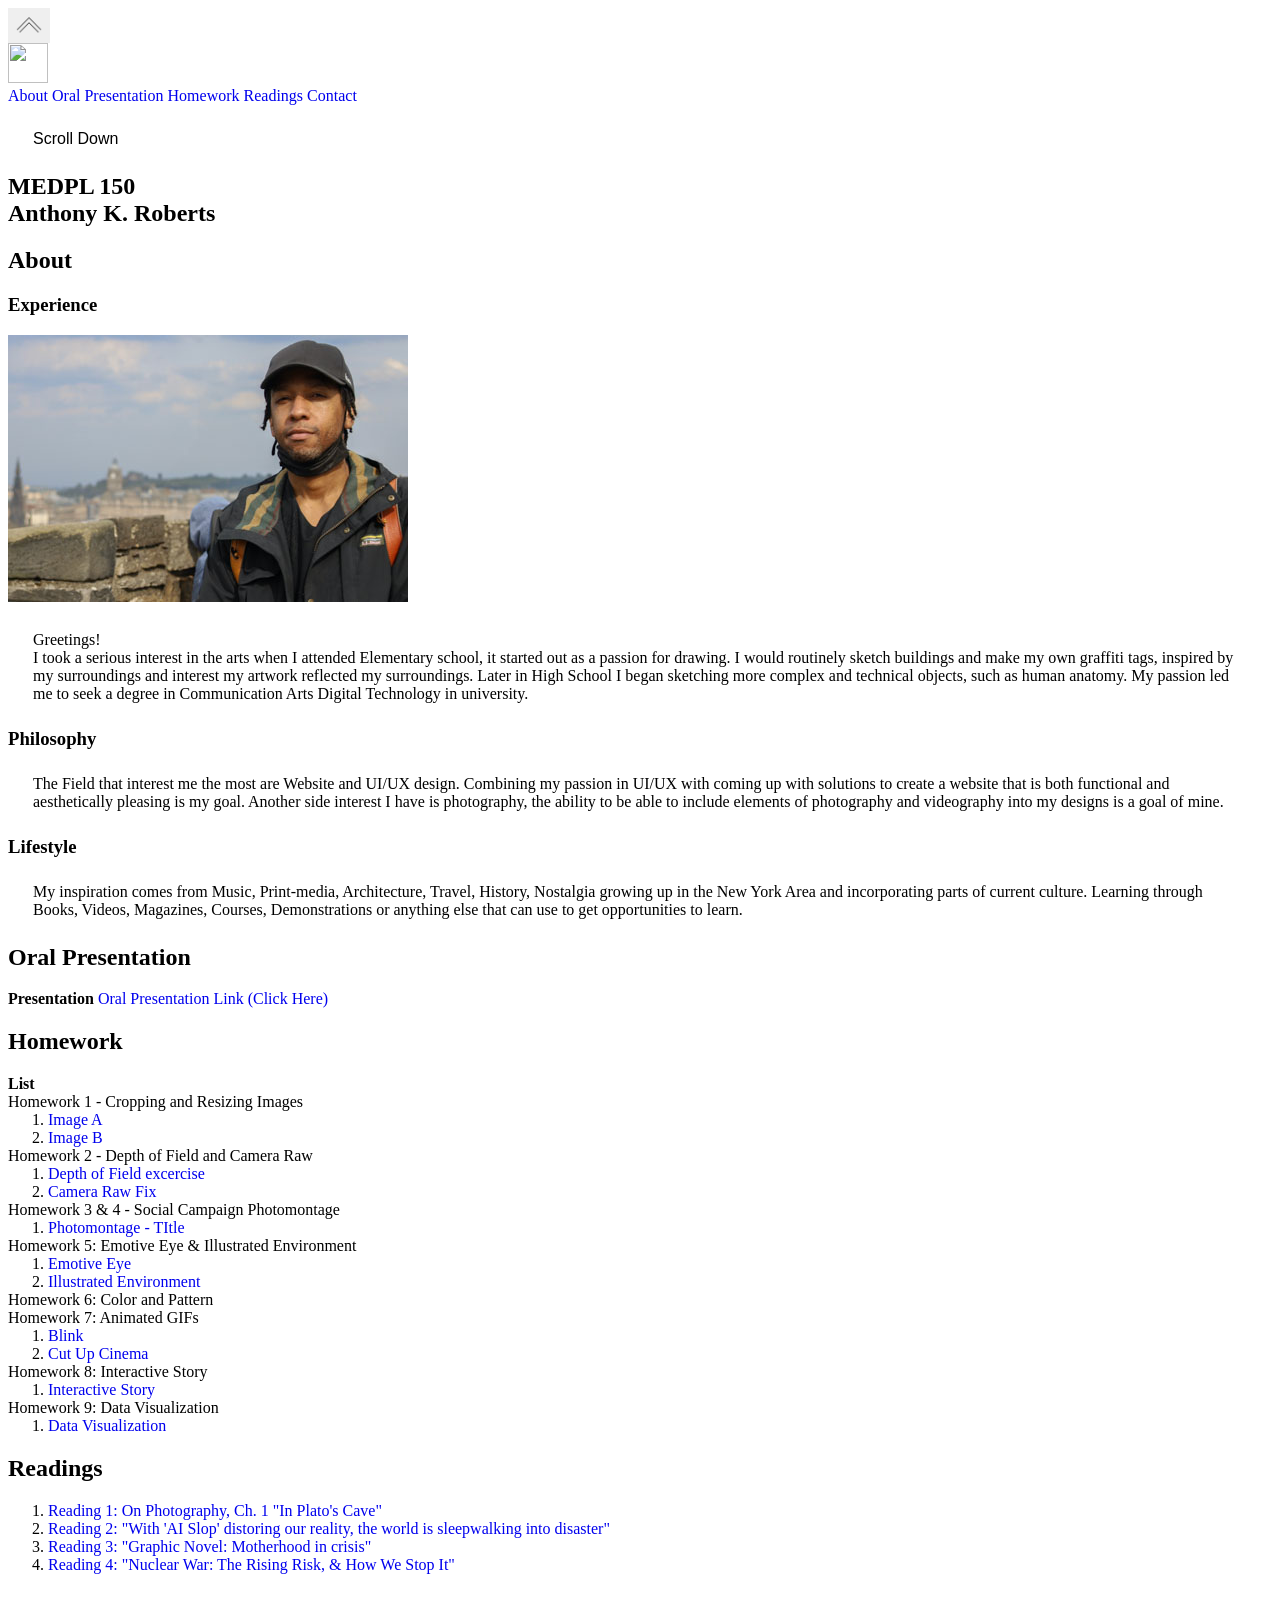
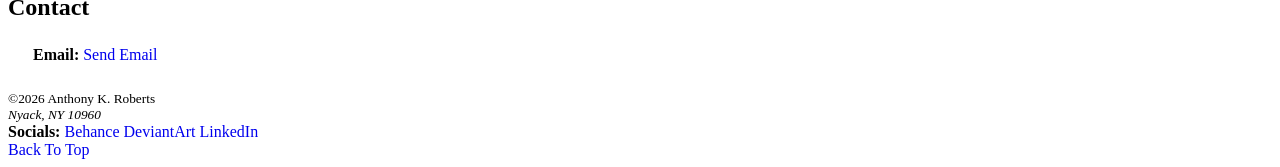
==== commit 1f85b45a: "Add files via upload" ====
--- a/index.html
+++ b/index.html
@@ -5,95 +5,97 @@
     <meta name="viewport" content="width=device-width, initial-scale=1.0">
     <meta name="author" content="Anthony K. Roberts">
     <link rel="stylesheet" href="style.css"/>
+    <script src="script.js" defer></script>
     <title>Anthony Roberts MEDPL 150</title>
 </head>
 <body>
-    <header class="main-header">
-            <img src="images/logo-letter.svg" width="40px" height="40px">
-            <nav>
-                <ul>
-                    <li><a href="#about">About</a></li>
-                    <li><a href="#Homework">Homework</a></li>
-                    <li><a href="#readings">Readings</a></li>
-                    <li><a href="#contact">Contact</a></li>
-                </ul>
-            </nav>
-        <search>
-            <form action="/search" method="GET">
-                <label for="site-search">Search:</label>
-                <input type="search" id="site-search" name="q" placeholder="Type your keywords..." required>
-                <button type="submit">Search</button>
-            </form>
-        </search>
-    </header>
      <button onclick="topFunction()" id="myBtn" title="Go to top"><img src="images/chevron-top.png" width="30" height="30"></button>
         <script>
-        let mybutton = document.getElementById("myBtn");
-        window.onscroll = function() {scrollFunction()};
-        function scrollFunction() {if (document.body.scrollTop > 20 || document.documentElement.scrollTop > 20) {mybutton.style.display = "block";
-        } else { mybutton.style.display = "none";}
-    }
-    function topFunction() {
-        document.body.scrollTop = 0;
-        document.documentElement.scrollTop = 0;
-        document.documentElement.scrollTop = 0;
-    }
         </script>
+
+    <header class="main-header">
+        <section id="hero" class="hero">
+            <img src="images/logo-letter.svg" width="40px" height="40px">
+                <nav>
+                    <ul>
+                        <li><a href="#about">About</a></li>
+                        <li><a href="#oralpresentation">Oral Presentation</a></li>
+                        <li><a href="#homework">Homework</a></li>
+                        <li><a href="#readings">Readings</a></li>
+                        <li><a href="#contact">Contact</a></li>
+                    </ul>
+                </nav>
+                    <p style="font-family: Arial;">Scroll Down</p>
+        </section>
+    </header>
+        <section class="groups">
             <h1>MEDPL 150 <br> Anthony K. Roberts</h1>
                 <h2 id="about">About</h2>
                     <h3>Experience</h3>
-                    <div class="practice">
+                    <img src="images/Profile-Pic_1.jpg" alt="profile-pic">
                     <p>Greetings! <br> I took a serious interest in the arts when I attended Elementary school, it started out as a passion for drawing. I would routinely sketch buildings and make my own graffiti tags, inspired by my surroundings and interest my artwork reflected my surroundings. Later in High School I began sketching more complex and technical objects, such as human anatomy. My passion led me to seek a degree in Communication Arts Digital Technology in university.</p>
-                    </div>
                     <h3>Philosophy</h3>
                     <p>The Field that interest me the most are Website and UI/UX design. Combining my passion in UI/UX with coming up with solutions to create a website that is both functional and aesthetically pleasing is my goal. Another side interest I have is photography, the ability to be able to include elements of photography and videography into my designs is a goal of mine.</p>
                     <h3>Lifestyle</h3>
                     <p>My inspiration comes from Music, Print-media, Architecture, Travel, History, Nostalgia growing up in the New York Area and incorporating parts of current culture. Learning through Books, Videos, Magazines, Courses, Demonstrations or anything else that can use to get opportunities to learn.</p>
-                    <img src="images/Profile-Pic_1.jpg" width="" height="">
-                <h2 id="Homework">Homework</h2>
-                <strong>List</strong>
-                    <ul>
-                        <li>Homework 1 - Cropping and Resizing Images</li>
-                            <ol>
-                                <li><a href="images/IMG_5x7.jpg" target="_blank">Image A</a></li>
-                                <li><a href="images/IMG_1920x1080_1.jpg" target="_blank">Image B</a></li>        
-                            </ol>
-                        <li>Homework 2 - Depth of Field and Camera Raw</li>
-                            <ol>
-                                <li><a href="images/DepthofField-Shallow.jpg" target="_blank">Depth of Field excercise</a></li>
-                                <li><a href="images/camera-raw-blur_1.jpg" target="_blank">Camera Raw Fix</a></li>
-                            </ol>
-                        <li>Homework 3 & 4 - Social Campaign Photomontage</li>
-                            <ol>
-                                <li><a href="images/photomontage-redo.jpg" target="_blank">Photomontage - TItle</a></li>
-                            </ol>
-                        <li>Homework 5: Emotive Eye & Illustrated Environment</li>
-                            <ol>
-                                <li><a href="images/eye.jpg" target="_blank">Emotive Eye</a></li>
-                                <li><a href="images/illustrated-enviornment_1.jpg" target="_blank">Illustrated Environment</a></li>
-                            </ol>
-                        <li>Homework 6: Color and Pattern</li>
-                        <li>Homework 7: Animated GIFs</li>
-                            <ol>
-                                <li><a href="images/Eye-blink-Recovered.gif" target="_blank">Blink</a></li>
-                                <li><a href="images/Volleyball-puppet.gif" target="_blank">Cut Up Cinema</a></li>
-                            </ol>
-                        <li>Homework 8: Interactive Story</li>
-                                <li><a href="" target="_blank">Interactive Story</a></li>
-                            </ol>
-                        <li>Homework 9: Data Visualization</li>  
-                            <ol>
-                        <li><a href="" target="_blank">Data Visualization</a></li>
-                            </ol>
-                    </ul>
+        </section>
+        <section class="groups">
+                <h2 id="oralpresentation">Oral Presentation</h2>
+                    <strong>Presentation</strong>
+                        <a href="#">Oral Presentation Link (Click Here)</a>
+        </section>
+        <section class="groups">
+                <h2 id="homework">Homework</h2>
+                    <strong>List</strong>
+                        <ul>
+                            <li>Homework 1 - Cropping and Resizing Images</li>
+                                <ol>
+                                    <li><a href="images/IMG_5x7.jpg" target="_blank">Image A</a></li>
+                                    <li><a href="images/IMG_1920x1080_1.jpg" target="_blank">Image B</a></li>        
+                                </ol>
+                            <li>Homework 2 - Depth of Field and Camera Raw</li>
+                                <ol>
+                                    <li><a href="images/DepthofField-Shallow.jpg" target="_blank">Depth of Field excercise</a></li>
+                                    <li><a href="images/camera-raw-blur_1.jpg" target="_blank">Camera Raw Fix</a></li>
+                                </ol>
+                            <li>Homework 3 & 4 - Social Campaign Photomontage</li>
+                                <ol>
+                                    <li><a href="images/photomontage-redo.jpg" target="_blank">Photomontage - TItle</a></li>
+                                </ol>
+                            <li>Homework 5: Emotive Eye & Illustrated Environment</li>
+                                <ol>
+                                    <li><a href="images/eye.jpg" target="_blank">Emotive Eye</a></li>
+                                    <li><a href="images/illustrated-enviornment_1.jpg" target="_blank">Illustrated Environment</a></li>
+                                </ol>
+                            <li>Homework 6: Color and Pattern</li>
+                            <li>Homework 7: Animated GIFs</li>
+                                <ol>
+                                    <li><a href="images/Eye-blink-Recovered.gif" target="_blank">Blink</a></li>
+                                    <li><a href="images/Volleyball-puppet.gif" target="_blank">Cut Up Cinema</a></li>
+                                </ol>
+                            <li>Homework 8: Interactive Story</li>
+                                <ol>
+                                    <li><a href="#" target="_blank">Interactive Story</a></li>
+                                </ol>
+                            <li>Homework 9: Data Visualization</li>  
+                                <ol>
+                            <li><a href="#" target="_blank">Data Visualization</a></li>
+                                </ol>
+                        </ul>
+        </section>
+        <section class="groups">
             <h2 id="readings">Readings</h2>
                 <ol>
                     <li><a href="Week1-HW.html">Reading 1: On Photography, Ch. 1 "In Plato's Cave"</a></li>
                     <li><a href="Week2-HW.html">Reading 2: "With 'AI Slop' distoring our reality, the world is sleepwalking into disaster"</a></li>
                     <li><a href="Week3-HW.html">Reading 3: "Graphic Novel: Motherhood in crisis"</a></li>
+                    <li><a href="#">Reading 4: "Nuclear War: The Rising Risk, & How We Stop It"</a></li>
                </ol>
+        </section>
+        <section class="groups">
             <h2 id="contact">Contact</h2>
                 <p><b>Email:</b> <a href="mailto:kieron.roberts21@myhunter.cuny.edu">Send Email</a></p>
+        </section>        
     <footer>
         <div class="footer-column">
             <small> ©2026 Anthony K. Roberts <address>Nyack, NY 10960</address> </small>
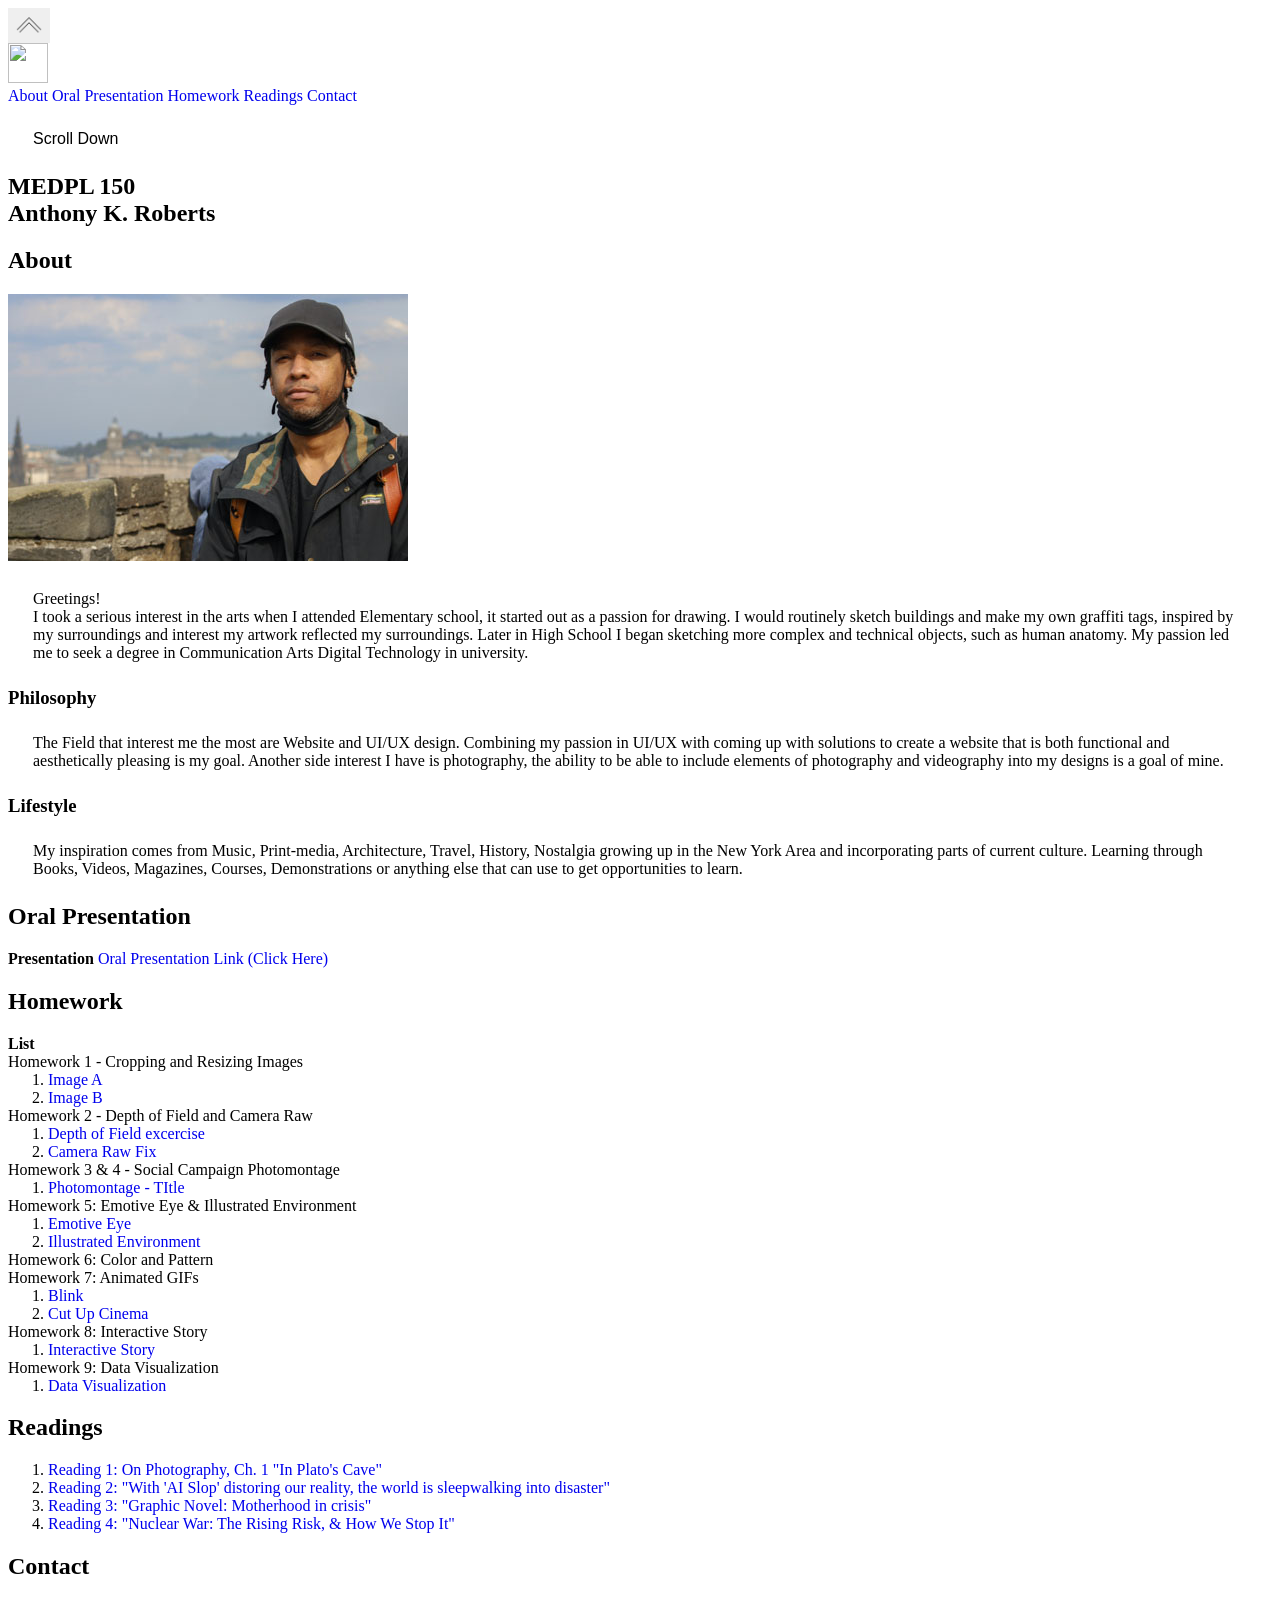
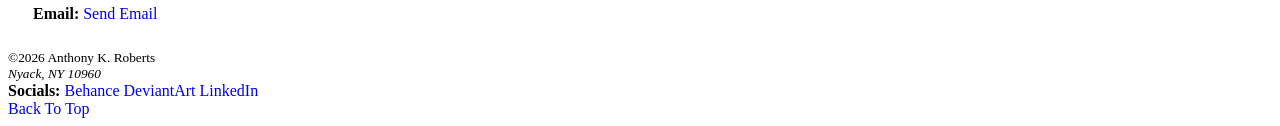
==== commit 34fdfb26: "Add files via upload" ====
--- a/index.html
+++ b/index.html
@@ -31,7 +31,6 @@
         <section class="groups">
             <h1>MEDPL 150 <br> Anthony K. Roberts</h1>
                 <h2 id="about">About</h2>
-                    <h3>Experience</h3>
                     <img src="images/Profile-Pic_1.jpg" alt="profile-pic">
                     <p>Greetings! <br> I took a serious interest in the arts when I attended Elementary school, it started out as a passion for drawing. I would routinely sketch buildings and make my own graffiti tags, inspired by my surroundings and interest my artwork reflected my surroundings. Later in High School I began sketching more complex and technical objects, such as human anatomy. My passion led me to seek a degree in Communication Arts Digital Technology in university.</p>
                     <h3>Philosophy</h3>
